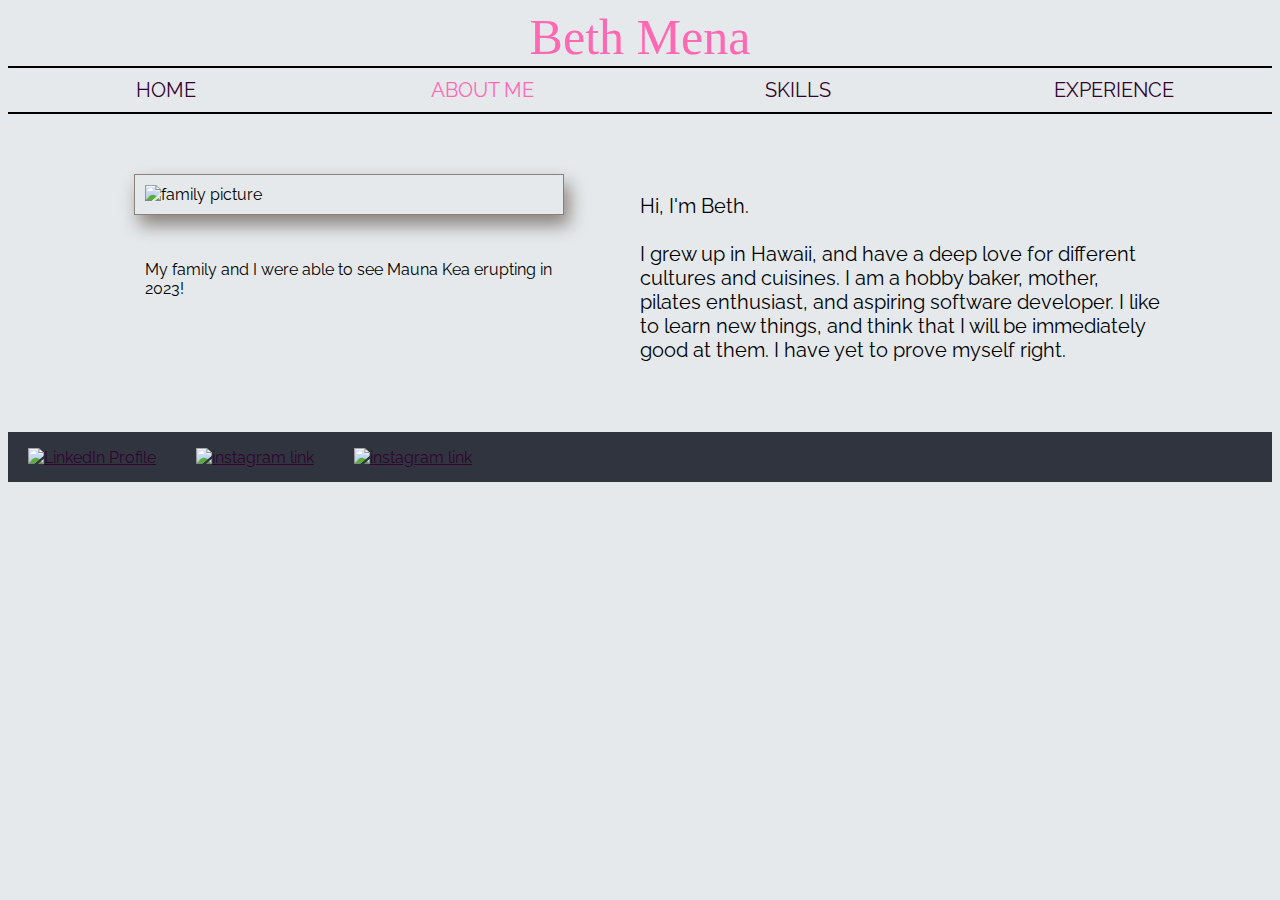
==== aboutme.html @ 6a57eada "Add files via upload" ====
<!DOCTYPE html>
<html lang="en">

<head>
  <link charset="UTF-8" />
  <meta name="viewport" content="width=device-width, initial-scale=1.0" />
  <link rel="stylesheet" href="styles.css" />
  <title>Beth Mena</title>
  <link rel="icon" href="assets/icon.png" />
  <link href="https://fonts.googleapis.com/css2?family=Raleway&display=swap" rel="stylesheet" />
  <style>
    @font-face {
      font-family: handwritingFont;
      src: url("scriptina/SCRIPTIN.ttf");
    }
  </style>
</head>

<header id="header">
  <div class="title">Beth Mena</div>
  <div class="links-grid">
    <div class="nav-link"><a href="index.html">HOME</a></div>
    <div class="nav-link">
      <a style="color: hotpink" href="aboutme.html">ABOUT ME</a>
    </div>
    <div class="nav-link"><a href="skills.html">SKILLS</a></div>
    <div class="nav-link"><a href="experience.html">EXPERIENCE</a></div>
  </div>
</header>

<body>
  <section class="aboutMeSection">
    <div>
      <img class="aboutPic" src="assets/volcano.JPG" alt="family picture" />
      <br>
      <p class="volcanoCaption">My family and I were able to see Mauna Kea erupting in 2023!</p>
    </div>
    <div class="aboutMeBlurb">
      <p>
        Hi, I'm Beth.
        <br />
        <br />I grew up in Hawaii, and have a deep love for different cultures
        and cuisines. I am a hobby baker, mother, pilates enthusiast, and
        aspiring software developer. I like to learn new things, and think
        that I will be immediately good at them. I have yet to prove myself
        right.
      </p>
    </div>
  </section>
</body>
<footer class="centered">
  <a class="connect" href=" https://www.linkedin.com/feed/?trk=guest_homepage-basic_google-one-tap-submit">
    <img src="assets/In-White-14@2x.png" alt="LinkedIn Profile" /></a>
  <a class="connect" href="https://www.instagram.com/lafemmehikida/">
    <img src="assets/Instagram_Glyph_White.png" alt="instagram link" /></a>
  <a class="connect" href="https://www.youtube.com/watch?v=oHg5SJYRHA0&list=PL8dZXjD8meS_WZzEKSReIBPLzKaW3HboH&index=2">
    <img src="assets/yt_icon_mono_light.png" alt="instagram link" /></a>
</footer>

</html>
---- styles.css ----
header {
  /* background-image: linear-gradient(pink, plum); */
  position: sticky;
  top: 0;
  justify-content: space-evenly;
  align-items: center;
  width: 100%;
  background-color: #e5e9ec;
}

.title {
  font-family: handwritingFont;
  font-size: 50px;
  text-align: center;
  color: rgb(255, 105, 180);
}

.links-grid {
  border-width: 2px 0 2px 0;
  border-style: solid;
  border-color: black;
  display: grid;
  grid-template-columns: repeat(4, 1fr);
  margin-bottom: 10px;
}

.nav-link {
  text-align: center;
  padding-top: 10px;
  padding-bottom: 10px;
  /* border-right: 2px solid black; */
}

.nav-link a {
  text-decoration: none;
  font-size: 20px;
}

.nav-link a:hover {
  color: hotpink;
  letter-spacing: 3px;
}

.intro {
  font-size: 30px;
  text-align: center;
}

main {
  height: 1000px;
  background-color: #e5e9ec;
}

body {
  background-color: #e5e9ec;
  font-family: "Raleway", "arial";
}

.homeImage {
  border: 1px solid #8a817c;
  padding: 10px;
  box-shadow: 5px 10px 18px #8a817c;
  display: block;
  margin-left: auto;
  margin-right: auto;
  width: 40%;
  margin-top: 50px;
  margin-bottom: 50px;
}

.aboutMeSection {
  display: grid;
  grid-template-columns: repeat(2, 1fr);
  padding: 50px;
}

.aboutPic {
  border: 1px solid #8a817c;
  padding: 10px;
  box-shadow: 5px 10px 18px #8a817c;
  display: block;
  width: 70%;
  margin-left: auto;
  margin-right: auto;
}

.volcanoCaption {
  padding: 10px;
  display: block;
  width: 70%;
  margin-left: auto;
  margin-right: auto;

}

.aboutMeBlurb {
  display: grid;
  align-content: center;
  padding-right: 10%;
  /* align-content: center;
  justify-content: center; */
  font-size: 20px;
}

/* .aboutMeBlurb p {
  align-self: center;
} */

.workExperienceSection {
  border: solid, rgb(119, 88, 119);
}

.skillsSection {
  /* background-image: url(assets/macaron1.JPG);
  opacity: 0.8;
  padding: 200px;
  width: 100%;
  background-attachment: fixed;
  background-position: center; 
  background-repeat: no-repeat;
  background-size: 100%; */
  overflow: hidden;
  position: relative;
  height: 800px;
  z-index: -1;
}

.skills-image {
  opacity: 0.5;
  position: absolute;
  width: auto;
  height: 100%;
}

.skillsBlurb {
  position: relative;
}

footer {
  display: flex;
  justify-content: start;
  align-items: center;
  height: 50px;

  background-color: #30343f;
}

.centered a img {
  height: 25px;
  padding: 20px;
}

a {
  color: #33032f;
}
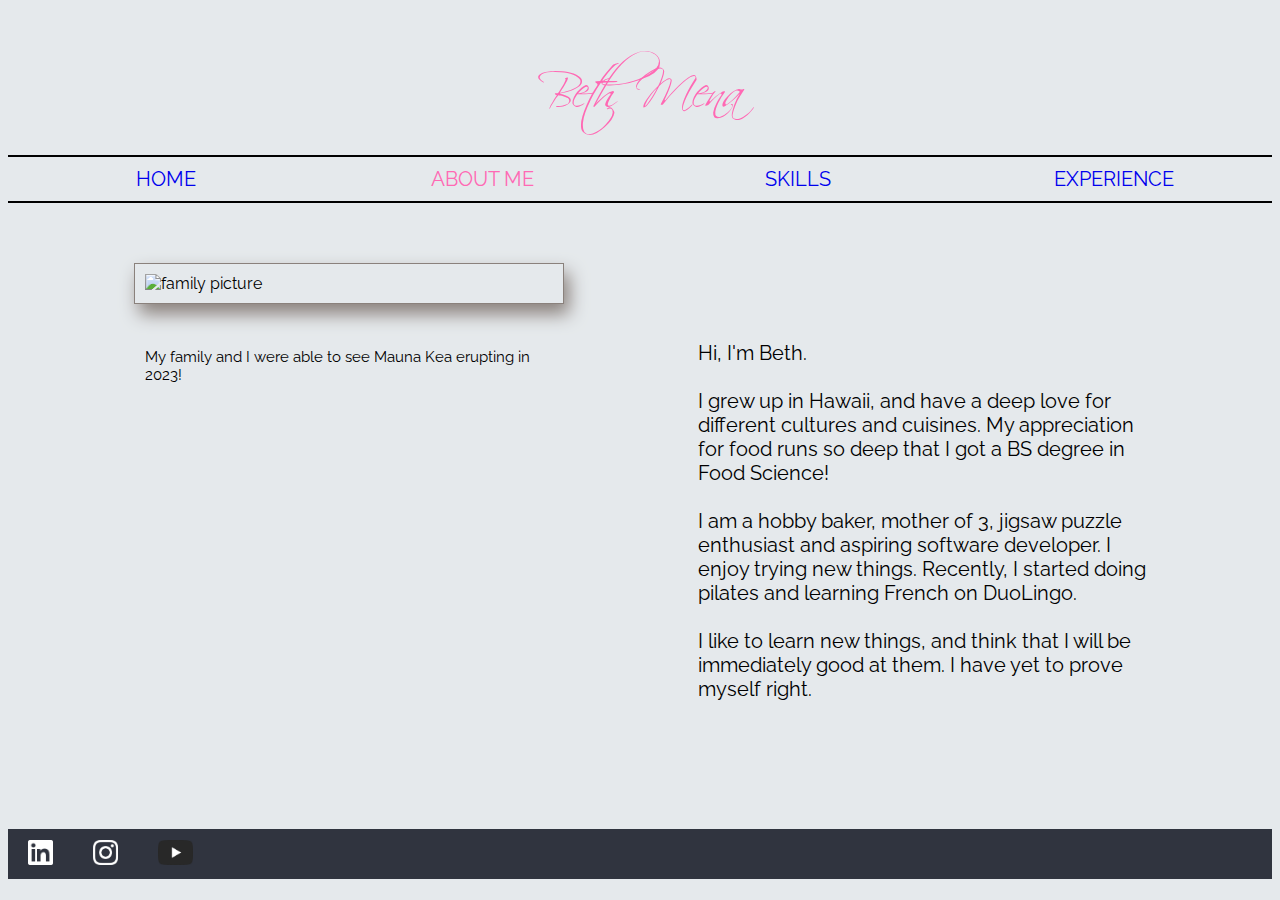
==== commit b547b626: "initial commit" ====
--- a/aboutme.html
+++ b/aboutme.html
@@ -1,60 +1,67 @@
-<!DOCTYPE html>
-<html lang="en">
-
-<head>
-  <link charset="UTF-8" />
-  <meta name="viewport" content="width=device-width, initial-scale=1.0" />
-  <link rel="stylesheet" href="styles.css" />
-  <title>Beth Mena</title>
-  <link rel="icon" href="assets/icon.png" />
-  <link href="https://fonts.googleapis.com/css2?family=Raleway&display=swap" rel="stylesheet" />
-  <style>
-    @font-face {
-      font-family: handwritingFont;
-      src: url("scriptina/SCRIPTIN.ttf");
-    }
-  </style>
-</head>
-
-<header id="header">
-  <div class="title">Beth Mena</div>
-  <div class="links-grid">
-    <div class="nav-link"><a href="index.html">HOME</a></div>
-    <div class="nav-link">
-      <a style="color: hotpink" href="aboutme.html">ABOUT ME</a>
-    </div>
-    <div class="nav-link"><a href="skills.html">SKILLS</a></div>
-    <div class="nav-link"><a href="experience.html">EXPERIENCE</a></div>
-  </div>
-</header>
-
-<body>
-  <section class="aboutMeSection">
-    <div>
-      <img class="aboutPic" src="assets/volcano.JPG" alt="family picture" />
-      <br>
-      <p class="volcanoCaption">My family and I were able to see Mauna Kea erupting in 2023!</p>
-    </div>
-    <div class="aboutMeBlurb">
-      <p>
-        Hi, I'm Beth.
-        <br />
-        <br />I grew up in Hawaii, and have a deep love for different cultures
-        and cuisines. I am a hobby baker, mother, pilates enthusiast, and
-        aspiring software developer. I like to learn new things, and think
-        that I will be immediately good at them. I have yet to prove myself
-        right.
-      </p>
-    </div>
-  </section>
-</body>
-<footer class="centered">
-  <a class="connect" href=" https://www.linkedin.com/feed/?trk=guest_homepage-basic_google-one-tap-submit">
-    <img src="assets/In-White-14@2x.png" alt="LinkedIn Profile" /></a>
-  <a class="connect" href="https://www.instagram.com/lafemmehikida/">
-    <img src="assets/Instagram_Glyph_White.png" alt="instagram link" /></a>
-  <a class="connect" href="https://www.youtube.com/watch?v=oHg5SJYRHA0&list=PL8dZXjD8meS_WZzEKSReIBPLzKaW3HboH&index=2">
-    <img src="assets/yt_icon_mono_light.png" alt="instagram link" /></a>
-</footer>
-
+<!DOCTYPE html>
+<html lang="en">
+
+<head>
+  <link charset="UTF-8" />
+  <meta name="viewport" content="width=device-width, initial-scale=1.0" />
+  <link rel="stylesheet" href="styles.css" />
+  <title>Beth Mena</title>
+  <link rel="icon" href="assets/icon.png" />
+  <link href="https://fonts.googleapis.com/css2?family=Raleway&display=swap" rel="stylesheet" />
+  <style>
+    @font-face {
+      font-family: handwritingFont;
+      src: url("scriptina/SCRIPTIN.ttf");
+    }
+  </style>
+</head>
+
+<header id="header">
+  <div class="title">Beth Mena</div>
+  <div class="links-grid">
+    <div class="nav-link"><a href="index.html">HOME</a></div>
+    <div class="nav-link">
+      <a style="color: hotpink" href="aboutme.html">ABOUT ME</a>
+    </div>
+    <div class="nav-link"><a href="skills.html">SKILLS</a></div>
+    <div class="nav-link"><a href="experience.html">EXPERIENCE</a></div>
+  </div>
+</header>
+
+<body>
+  <section class="aboutMeSection">
+    <div>
+      <img class="aboutPic" src="assets/volcano.JPG" alt="family picture" />
+      <br>
+      <p class="volcanoCaption">My family and I were able to see Mauna Kea erupting in 2023!</p>
+    </div>
+    <div class="aboutMeBlurb">
+      <p>
+        Hi, I'm Beth.
+        <br />
+        <br />I grew up in Hawaii, and have a deep love for different cultures
+        and cuisines. My appreciation for food runs so deep that I got a BS degree in Food Science!
+        <br>
+        <br>
+        I am a hobby baker, mother of 3, jigsaw puzzle enthusiast and
+        aspiring software developer. I enjoy trying new things. Recently, I started doing pilates and learning French on
+        DuoLingo.
+        <br>
+        <br>
+        I like to learn new things, and think
+        that I will be immediately good at them. I have yet to prove myself
+        right.
+      </p>
+    </div>
+  </section>
+</body>
+<footer class="centered">
+  <a class="connect" href=" https://www.linkedin.com/feed/?trk=guest_homepage-basic_google-one-tap-submit">
+    <img src="assets/In-White-14@2x.png" alt="LinkedIn Profile" /></a>
+  <a class="connect" href="https://www.instagram.com/lafemmehikida/">
+    <img src="assets/Instagram_Glyph_White.png" alt="instagram link" /></a>
+  <a class="connect" href="https://www.youtube.com/watch?v=oHg5SJYRHA0&list=PL8dZXjD8meS_WZzEKSReIBPLzKaW3HboH&index=2">
+    <img src="assets/yt_icon_mono_light.png" alt="instagram link" /></a>
+</footer>
+
 </html>--- a/styles.css
+++ b/styles.css
@@ -1,155 +1,177 @@
-header {
-  /* background-image: linear-gradient(pink, plum); */
-  position: sticky;
-  top: 0;
-  justify-content: space-evenly;
-  align-items: center;
-  width: 100%;
-  background-color: #e5e9ec;
-}
-
-.title {
-  font-family: handwritingFont;
-  font-size: 50px;
-  text-align: center;
-  color: rgb(255, 105, 180);
-}
-
-.links-grid {
-  border-width: 2px 0 2px 0;
-  border-style: solid;
-  border-color: black;
-  display: grid;
-  grid-template-columns: repeat(4, 1fr);
-  margin-bottom: 10px;
-}
-
-.nav-link {
-  text-align: center;
-  padding-top: 10px;
-  padding-bottom: 10px;
-  /* border-right: 2px solid black; */
-}
-
-.nav-link a {
-  text-decoration: none;
-  font-size: 20px;
-}
-
-.nav-link a:hover {
-  color: hotpink;
-  letter-spacing: 3px;
-}
-
-.intro {
-  font-size: 30px;
-  text-align: center;
-}
-
-main {
-  height: 1000px;
-  background-color: #e5e9ec;
-}
-
-body {
-  background-color: #e5e9ec;
-  font-family: "Raleway", "arial";
-}
-
-.homeImage {
-  border: 1px solid #8a817c;
-  padding: 10px;
-  box-shadow: 5px 10px 18px #8a817c;
-  display: block;
-  margin-left: auto;
-  margin-right: auto;
-  width: 40%;
-  margin-top: 50px;
-  margin-bottom: 50px;
-}
-
-.aboutMeSection {
-  display: grid;
-  grid-template-columns: repeat(2, 1fr);
-  padding: 50px;
-}
-
-.aboutPic {
-  border: 1px solid #8a817c;
-  padding: 10px;
-  box-shadow: 5px 10px 18px #8a817c;
-  display: block;
-  width: 70%;
-  margin-left: auto;
-  margin-right: auto;
-}
-
-.volcanoCaption {
-  padding: 10px;
-  display: block;
-  width: 70%;
-  margin-left: auto;
-  margin-right: auto;
-
-}
-
-.aboutMeBlurb {
-  display: grid;
-  align-content: center;
-  padding-right: 10%;
-  /* align-content: center;
-  justify-content: center; */
-  font-size: 20px;
-}
-
-/* .aboutMeBlurb p {
-  align-self: center;
-} */
-
-.workExperienceSection {
-  border: solid, rgb(119, 88, 119);
-}
-
-.skillsSection {
-  /* background-image: url(assets/macaron1.JPG);
-  opacity: 0.8;
-  padding: 200px;
-  width: 100%;
-  background-attachment: fixed;
-  background-position: center; 
-  background-repeat: no-repeat;
-  background-size: 100%; */
-  overflow: hidden;
-  position: relative;
-  height: 800px;
-  z-index: -1;
-}
-
-.skills-image {
-  opacity: 0.5;
-  position: absolute;
-  width: auto;
-  height: 100%;
-}
-
-.skillsBlurb {
-  position: relative;
-}
-
-footer {
-  display: flex;
-  justify-content: start;
-  align-items: center;
-  height: 50px;
-
-  background-color: #30343f;
-}
-
-.centered a img {
-  height: 25px;
-  padding: 20px;
-}
-
-a {
-  color: #33032f;
+header {
+  /* background-image: linear-gradient(pink, plum); */
+  position: sticky;
+  top: 0;
+  justify-content: space-evenly;
+  align-items: center;
+  width: 100%;
+  background-color: #e5e9ec;
+}
+
+.title {
+  font-family: handwritingFont;
+  font-size: 50px;
+  text-align: center;
+  color: rgb(255, 105, 180);
+}
+
+.links-grid {
+  border-width: 2px 0 2px 0;
+  border-style: solid;
+  border-color: black;
+  display: grid;
+  grid-template-columns: repeat(4, 1fr);
+  margin-bottom: 10px;
+}
+
+.nav-link {
+  text-align: center;
+  padding-top: 10px;
+  padding-bottom: 10px;
+}
+
+.nav-link a {
+  text-decoration: none;
+  font-size: 20px;
+}
+
+.nav-link a:hover {
+  color: hotpink;
+  letter-spacing: 3px;
+}
+
+.intro {
+  font-size: 30px;
+  text-align: center;
+}
+
+main {
+  height: 1000px;
+  background-color: #e5e9ec;
+}
+
+body {
+  background-color: #e5e9ec;
+  font-family: "Raleway", "arial";
+}
+
+.homeImage {
+  border: 1px solid #8a817c;
+  padding: 10px;
+  box-shadow: 5px 10px 18px #8a817c;
+  display: block;
+  margin-left: auto;
+  margin-right: auto;
+  width: 40%;
+  margin-top: 50px;
+  margin-bottom: 50px;
+}
+
+.homeBlurb {
+  width: 80%;
+  display: block;
+  width: 80%;
+  margin-left: auto;
+  margin-right: auto;
+}
+
+.aboutMeSection {
+  display: grid;
+  grid-template-columns: repeat(2, 1fr);
+  padding: 50px;
+}
+
+.aboutPic {
+  border: 1px solid #8a817c;
+  padding: 10px;
+  box-shadow: 5px 10px 18px #8a817c;
+  display: block;
+  margin-left: auto;
+  margin-right: auto;
+  max-width: 70%;
+  max-height: 500px;
+}
+
+.volcanoCaption {
+  padding: 10px;
+  display: block;
+  width: 70%;
+  font-size: 15px;
+  margin-left: auto;
+  margin-right: auto;
+}
+
+.aboutMeBlurb {
+  display: grid;
+  align-content: center;
+  padding: 10%;
+  font-size: 20px;
+}
+
+.skillsSection {
+  position: relative;
+  height: 800px;
+  z-index: -1;
+  display: grid;
+  justify-content: center;
+  padding-top: 50px;
+  padding-bottom: 100px;
+}
+
+.skills-image {
+  opacity: 0.45;
+  width: 55%;
+  border: 1px solid #8a817c;
+  padding: 10px;
+  box-shadow: 5px 10px 18px #8a817c;
+  display: flex;
+  margin: auto;
+}
+
+.skillsBlurb {
+  position: absolute;
+  top: 0px;
+  width: 55%;
+  justify-items: center;
+
+}
+
+.experienceSection {
+  display: grid;
+  grid-template-columns: repeat(2, 1fr);
+  padding: 50px;
+}
+
+.experienceBlurb {
+  display: grid;
+  align-content: center;
+  padding: 10%;
+  font-size: 20px;
+}
+
+.sciencePic {
+  display: grid;
+  border: 1px solid #8a817c;
+  padding: 10px;
+  box-shadow: 5px 10px 18px #8a817c;
+  margin-left: auto;
+  margin-right: auto;
+  max-width: 70%;
+  max-height: 500px;
+  align-content: center;
+  margin-top: 20px;
+}
+
+footer {
+  display: flex;
+  justify-content: start;
+  align-items: center;
+  height: 50px;
+
+  background-color: #30343f;
+}
+
+.centered a img {
+  height: 25px;
+  padding: 20px;
 }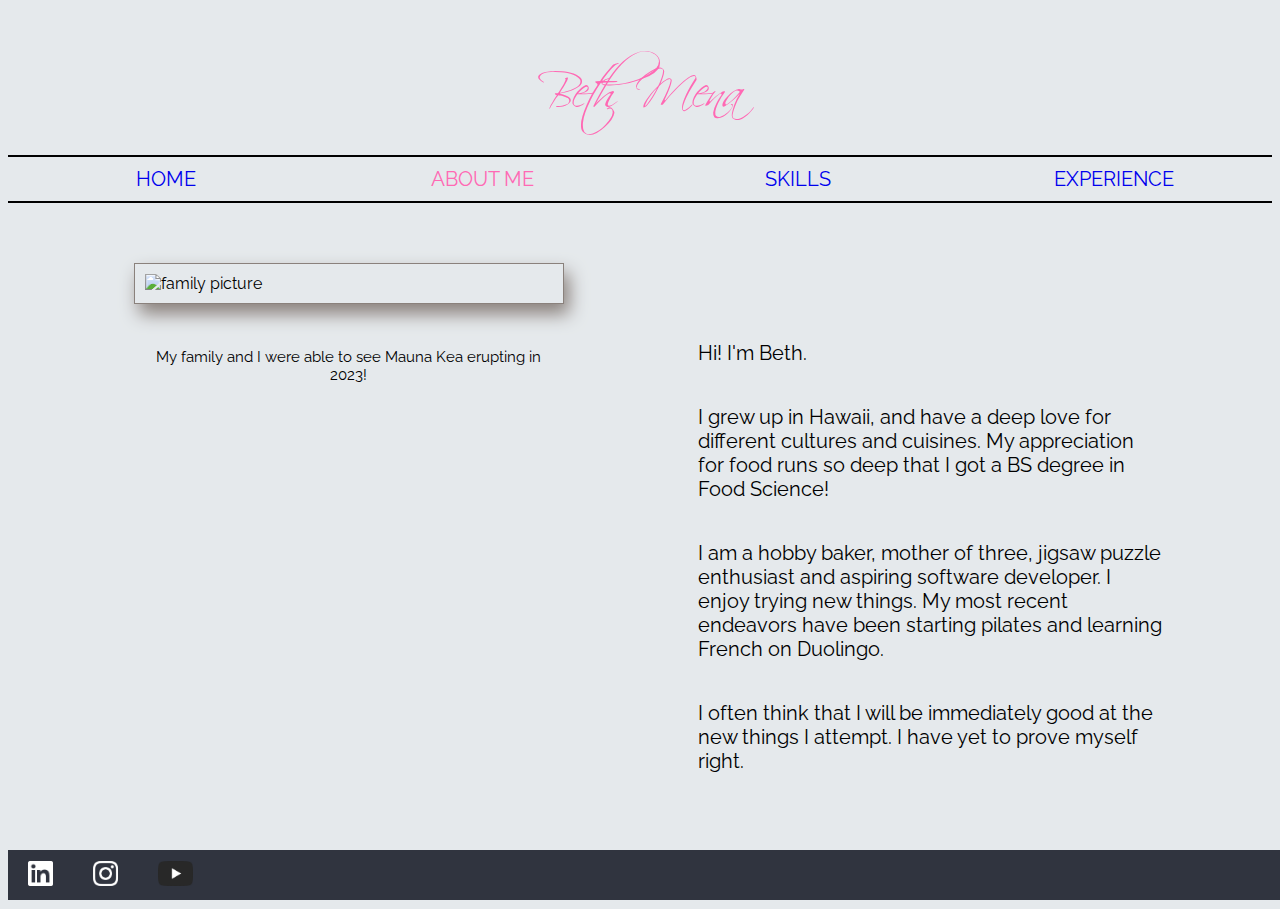
==== commit 6ec96b6b: "Add files via upload" ====
--- a/aboutme.html
+++ b/aboutme.html
@@ -1,67 +1,84 @@
-<!DOCTYPE html>
-<html lang="en">
-
-<head>
-  <link charset="UTF-8" />
-  <meta name="viewport" content="width=device-width, initial-scale=1.0" />
-  <link rel="stylesheet" href="styles.css" />
-  <title>Beth Mena</title>
-  <link rel="icon" href="assets/icon.png" />
-  <link href="https://fonts.googleapis.com/css2?family=Raleway&display=swap" rel="stylesheet" />
-  <style>
-    @font-face {
-      font-family: handwritingFont;
-      src: url("scriptina/SCRIPTIN.ttf");
-    }
-  </style>
-</head>
-
-<header id="header">
-  <div class="title">Beth Mena</div>
-  <div class="links-grid">
-    <div class="nav-link"><a href="index.html">HOME</a></div>
-    <div class="nav-link">
-      <a style="color: hotpink" href="aboutme.html">ABOUT ME</a>
-    </div>
-    <div class="nav-link"><a href="skills.html">SKILLS</a></div>
-    <div class="nav-link"><a href="experience.html">EXPERIENCE</a></div>
-  </div>
-</header>
-
-<body>
-  <section class="aboutMeSection">
-    <div>
-      <img class="aboutPic" src="assets/volcano.JPG" alt="family picture" />
-      <br>
-      <p class="volcanoCaption">My family and I were able to see Mauna Kea erupting in 2023!</p>
-    </div>
-    <div class="aboutMeBlurb">
-      <p>
-        Hi, I'm Beth.
-        <br />
-        <br />I grew up in Hawaii, and have a deep love for different cultures
-        and cuisines. My appreciation for food runs so deep that I got a BS degree in Food Science!
-        <br>
-        <br>
-        I am a hobby baker, mother of 3, jigsaw puzzle enthusiast and
-        aspiring software developer. I enjoy trying new things. Recently, I started doing pilates and learning French on
-        DuoLingo.
-        <br>
-        <br>
-        I like to learn new things, and think
-        that I will be immediately good at them. I have yet to prove myself
-        right.
-      </p>
-    </div>
-  </section>
-</body>
-<footer class="centered">
-  <a class="connect" href=" https://www.linkedin.com/feed/?trk=guest_homepage-basic_google-one-tap-submit">
-    <img src="assets/In-White-14@2x.png" alt="LinkedIn Profile" /></a>
-  <a class="connect" href="https://www.instagram.com/lafemmehikida/">
-    <img src="assets/Instagram_Glyph_White.png" alt="instagram link" /></a>
-  <a class="connect" href="https://www.youtube.com/watch?v=oHg5SJYRHA0&list=PL8dZXjD8meS_WZzEKSReIBPLzKaW3HboH&index=2">
-    <img src="assets/yt_icon_mono_light.png" alt="instagram link" /></a>
-</footer>
-
-</html>+<!DOCTYPE html>
+<html lang="en">
+  <head>
+    <link charset="UTF-8" />
+    <meta name="viewport" content="width=device-width, initial-scale=1.0" />
+    <link rel="stylesheet" href="styles.css" />
+    <title>Beth Mena</title>
+    <link rel="icon" href="assets/icon.png" />
+    <link
+      href="https://fonts.googleapis.com/css2?family=Raleway&display=swap"
+      rel="stylesheet"
+    />
+    <style>
+      @font-face {
+        font-family: handwritingFont;
+        src: url("scriptina/SCRIPTIN.ttf");
+      }
+    </style>
+  </head>
+
+  <header id="header">
+    <div class="title">Beth Mena</div>
+    <div class="links-grid">
+      <div class="nav-link"><a href="index.html">HOME</a></div>
+      <div class="nav-link">
+        <a style="color: hotpink" href="aboutme.html">ABOUT ME</a>
+      </div>
+      <div class="nav-link"><a href="skills.html">SKILLS</a></div>
+      <div class="nav-link"><a href="experience.html">EXPERIENCE</a></div>
+    </div>
+  </header>
+
+  <body>
+    <section class="aboutMeSection">
+      <div>
+        <img class="aboutPic" src="assets/volcano.JPG" alt="family picture" />
+        <br />
+        <p class="volcanoCaption">
+          My family and I were able to see Mauna Kea erupting in 2023!
+        </p>
+      </div>
+      <div class="aboutMeBlurb">
+        <p>Hi! I'm Beth.</p>
+        <p>
+          I grew up in Hawaii, and have a deep love for different cultures and
+          cuisines. My appreciation for food runs so deep that I got a BS degree
+          in Food Science!
+        </p>
+        <p>
+          I am a hobby baker, mother of three, jigsaw puzzle enthusiast and
+          aspiring software developer. I enjoy trying new things. My most recent
+          endeavors have been starting pilates and learning French on Duolingo.
+        </p>
+        <p>
+          I often think that I will be immediately good at the new things I
+          attempt. I have yet to prove myself right.
+        </p>
+      </div>
+    </section>
+  </body>
+  <footer class="footer">
+    <a
+      target="_blank"
+      class="connect"
+      href=" https://www.linkedin.com/feed/?trk=guest_homepage-basic_google-one-tap-submit"
+    >
+      <img src="assets/In-White-14@2x.png" alt="LinkedIn Profile"
+    /></a>
+    <a
+      target="_blank"
+      class="connect"
+      href="https://www.instagram.com/lafemmehikida/"
+    >
+      <img src="assets/Instagram_Glyph_White.png" alt="instagram link"
+    /></a>
+    <a
+      target="_blank"
+      class="connect"
+      href="https://www.youtube.com/watch?v=oHg5SJYRHA0&list=PL8dZXjD8meS_WZzEKSReIBPLzKaW3HboH&index=2"
+    >
+      <img src="assets/yt_icon_mono_light.png" alt="instagram link"
+    /></a>
+  </footer>
+</html>
--- a/styles.css
+++ b/styles.css
@@ -1,177 +1,184 @@
-header {
-  /* background-image: linear-gradient(pink, plum); */
-  position: sticky;
-  top: 0;
-  justify-content: space-evenly;
-  align-items: center;
-  width: 100%;
-  background-color: #e5e9ec;
-}
-
-.title {
-  font-family: handwritingFont;
-  font-size: 50px;
-  text-align: center;
-  color: rgb(255, 105, 180);
-}
-
-.links-grid {
-  border-width: 2px 0 2px 0;
-  border-style: solid;
-  border-color: black;
-  display: grid;
-  grid-template-columns: repeat(4, 1fr);
-  margin-bottom: 10px;
-}
-
-.nav-link {
-  text-align: center;
-  padding-top: 10px;
-  padding-bottom: 10px;
-}
-
-.nav-link a {
-  text-decoration: none;
-  font-size: 20px;
-}
-
-.nav-link a:hover {
-  color: hotpink;
-  letter-spacing: 3px;
-}
-
-.intro {
-  font-size: 30px;
-  text-align: center;
-}
-
-main {
-  height: 1000px;
-  background-color: #e5e9ec;
-}
-
-body {
-  background-color: #e5e9ec;
-  font-family: "Raleway", "arial";
-}
-
-.homeImage {
-  border: 1px solid #8a817c;
-  padding: 10px;
-  box-shadow: 5px 10px 18px #8a817c;
-  display: block;
-  margin-left: auto;
-  margin-right: auto;
-  width: 40%;
-  margin-top: 50px;
-  margin-bottom: 50px;
-}
-
-.homeBlurb {
-  width: 80%;
-  display: block;
-  width: 80%;
-  margin-left: auto;
-  margin-right: auto;
-}
-
-.aboutMeSection {
-  display: grid;
-  grid-template-columns: repeat(2, 1fr);
-  padding: 50px;
-}
-
-.aboutPic {
-  border: 1px solid #8a817c;
-  padding: 10px;
-  box-shadow: 5px 10px 18px #8a817c;
-  display: block;
-  margin-left: auto;
-  margin-right: auto;
-  max-width: 70%;
-  max-height: 500px;
-}
-
-.volcanoCaption {
-  padding: 10px;
-  display: block;
-  width: 70%;
-  font-size: 15px;
-  margin-left: auto;
-  margin-right: auto;
-}
-
-.aboutMeBlurb {
-  display: grid;
-  align-content: center;
-  padding: 10%;
-  font-size: 20px;
-}
-
-.skillsSection {
-  position: relative;
-  height: 800px;
-  z-index: -1;
-  display: grid;
-  justify-content: center;
-  padding-top: 50px;
-  padding-bottom: 100px;
-}
-
-.skills-image {
-  opacity: 0.45;
-  width: 55%;
-  border: 1px solid #8a817c;
-  padding: 10px;
-  box-shadow: 5px 10px 18px #8a817c;
-  display: flex;
-  margin: auto;
-}
-
-.skillsBlurb {
-  position: absolute;
-  top: 0px;
-  width: 55%;
-  justify-items: center;
-
-}
-
-.experienceSection {
-  display: grid;
-  grid-template-columns: repeat(2, 1fr);
-  padding: 50px;
-}
-
-.experienceBlurb {
-  display: grid;
-  align-content: center;
-  padding: 10%;
-  font-size: 20px;
-}
-
-.sciencePic {
-  display: grid;
-  border: 1px solid #8a817c;
-  padding: 10px;
-  box-shadow: 5px 10px 18px #8a817c;
-  margin-left: auto;
-  margin-right: auto;
-  max-width: 70%;
-  max-height: 500px;
-  align-content: center;
-  margin-top: 20px;
-}
-
-footer {
-  display: flex;
-  justify-content: start;
-  align-items: center;
-  height: 50px;
-
-  background-color: #30343f;
-}
-
-.centered a img {
-  height: 25px;
-  padding: 20px;
-}+header {
+  position: sticky;
+  top: 0;
+  justify-content: space-evenly;
+  align-items: center;
+  width: 100%;
+  background-color: #e5e9ec;
+}
+
+.title {
+  font-family: handwritingFont;
+  font-size: 50px;
+  text-align: center;
+  color: rgb(255, 105, 180);
+}
+
+.links-grid {
+  border-width: 2px 0 2px 0;
+  border-style: solid;
+  border-color: black;
+  display: grid;
+  grid-template-columns: repeat(4, 1fr);
+  margin-bottom: 10px;
+}
+
+.nav-link {
+  text-align: center;
+  padding-top: 10px;
+  padding-bottom: 10px;
+}
+
+.nav-link a {
+  text-decoration: none;
+  font-size: 20px;
+}
+
+.nav-link a:hover {
+  color: hotpink;
+  letter-spacing: 3px;
+}
+
+.intro {
+  font-size: 30px;
+  text-align: center;
+}
+
+main {
+  height: 1000px;
+  background-color: #e5e9ec;
+}
+
+body {
+  background-color: #e5e9ec;
+  font-family: "Raleway", "arial";
+}
+
+.homeImage {
+  border: 1px solid #8a817c;
+  padding: 10px;
+  box-shadow: 5px 10px 18px #8a817c;
+  display: block;
+  margin-left: auto;
+  margin-right: auto;
+  width: 40%;
+  margin-top: 50px;
+  margin-bottom: 50px;
+}
+
+.homeBlurb {
+  width: 80%;
+  display: block;
+  width: 80%;
+  margin-left: auto;
+  margin-right: auto;
+  text-align: center;
+  padding-bottom: 80px;
+}
+
+.aboutMeSection {
+  display: grid;
+  grid-template-columns: repeat(2, 1fr);
+  padding: 50px;
+}
+
+.aboutPic {
+  border: 1px solid #8a817c;
+  padding: 10px;
+  box-shadow: 5px 10px 18px #8a817c;
+  display: block;
+  margin-left: auto;
+  margin-right: auto;
+  max-width: 70%;
+  max-height: 500px;
+}
+
+.volcanoCaption {
+  padding: 10px;
+  display: block;
+  width: 70%;
+  font-size: 15px;
+  margin-left: auto;
+  margin-right: auto;
+  text-align: center;
+}
+
+.aboutMeBlurb {
+  display: grid;
+  align-content: center;
+  justify-content: center;
+  padding: 10%;
+  font-size: 20px;
+}
+
+.skillsSection {
+  position: relative;
+  height: 800px;
+  z-index: -1;
+  display: grid;
+  justify-content: center;
+  padding-top: 50px;
+  padding-bottom: 20px;
+}
+
+.skills-image {
+  opacity: 0.4;
+  width: 55%;
+  border: 1px solid #8a817c;
+  padding: 10px;
+  box-shadow: 5px 10px 18px #8a817c;
+  display: flex;
+  margin: auto;
+  margin-bottom: 100px;
+}
+
+.skillsBlurb {
+  position: absolute;
+  top: 0px;
+  width: 55%;
+  left: 30%;
+  top: 15%;
+  right: 30%;
+}
+
+.experienceSection {
+  display: grid;
+  grid-template-columns: repeat(2, 1fr);
+  padding: 50px;
+}
+
+.experienceBlurb {
+  display: grid;
+  align-content: center;
+  padding: 5%;
+  font-size: 20px;
+}
+
+.sciencePic {
+  display: grid;
+  border: 1px solid #8a817c;
+  padding: 10px;
+  box-shadow: 5px 10px 18px #8a817c;
+  margin-left: auto;
+  margin-right: auto;
+  max-width: 70%;
+  max-height: 500px;
+  align-content: center;
+  margin-top: 5%;
+}
+
+footer {
+  display: flex;
+  justify-content: start;
+  align-items: center;
+  height: 50px;
+  background-color: #30343f;
+  width: 100%;
+  position: fixed;
+  bottom: 0;
+}
+
+.footer a img {
+  height: 25px;
+  padding: 20px;
+}
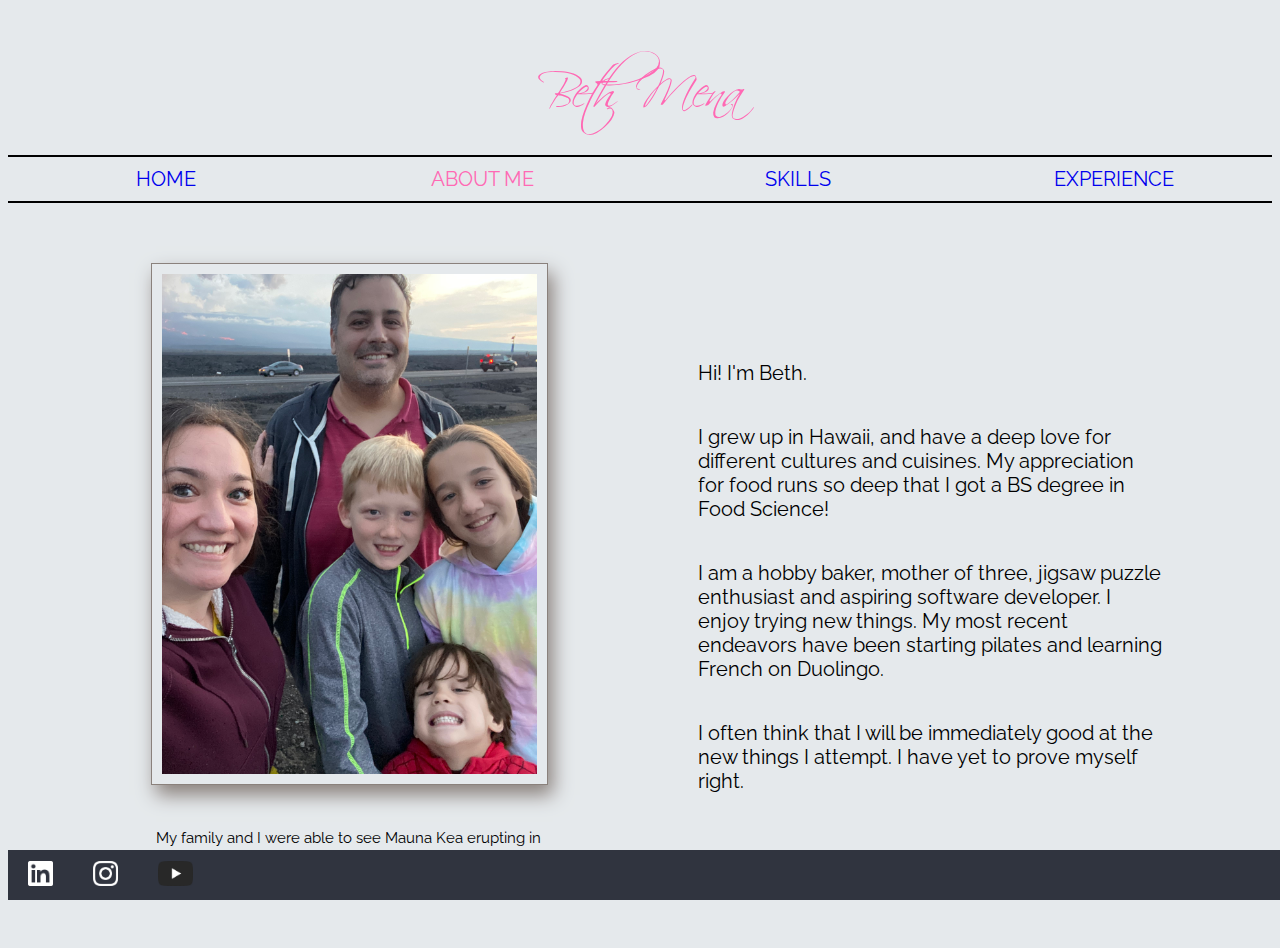
==== commit 644b9837: "Add files via upload" ====
--- a/aboutme.html
+++ b/aboutme.html
@@ -33,7 +33,7 @@
   <body>
     <section class="aboutMeSection">
       <div>
-        <img class="aboutPic" src="assets/volcano.JPG" alt="family picture" />
+        <img class="aboutPic" src="assets/volcano.jpg" alt="family picture" />
         <br />
         <p class="volcanoCaption">
           My family and I were able to see Mauna Kea erupting in 2023!
